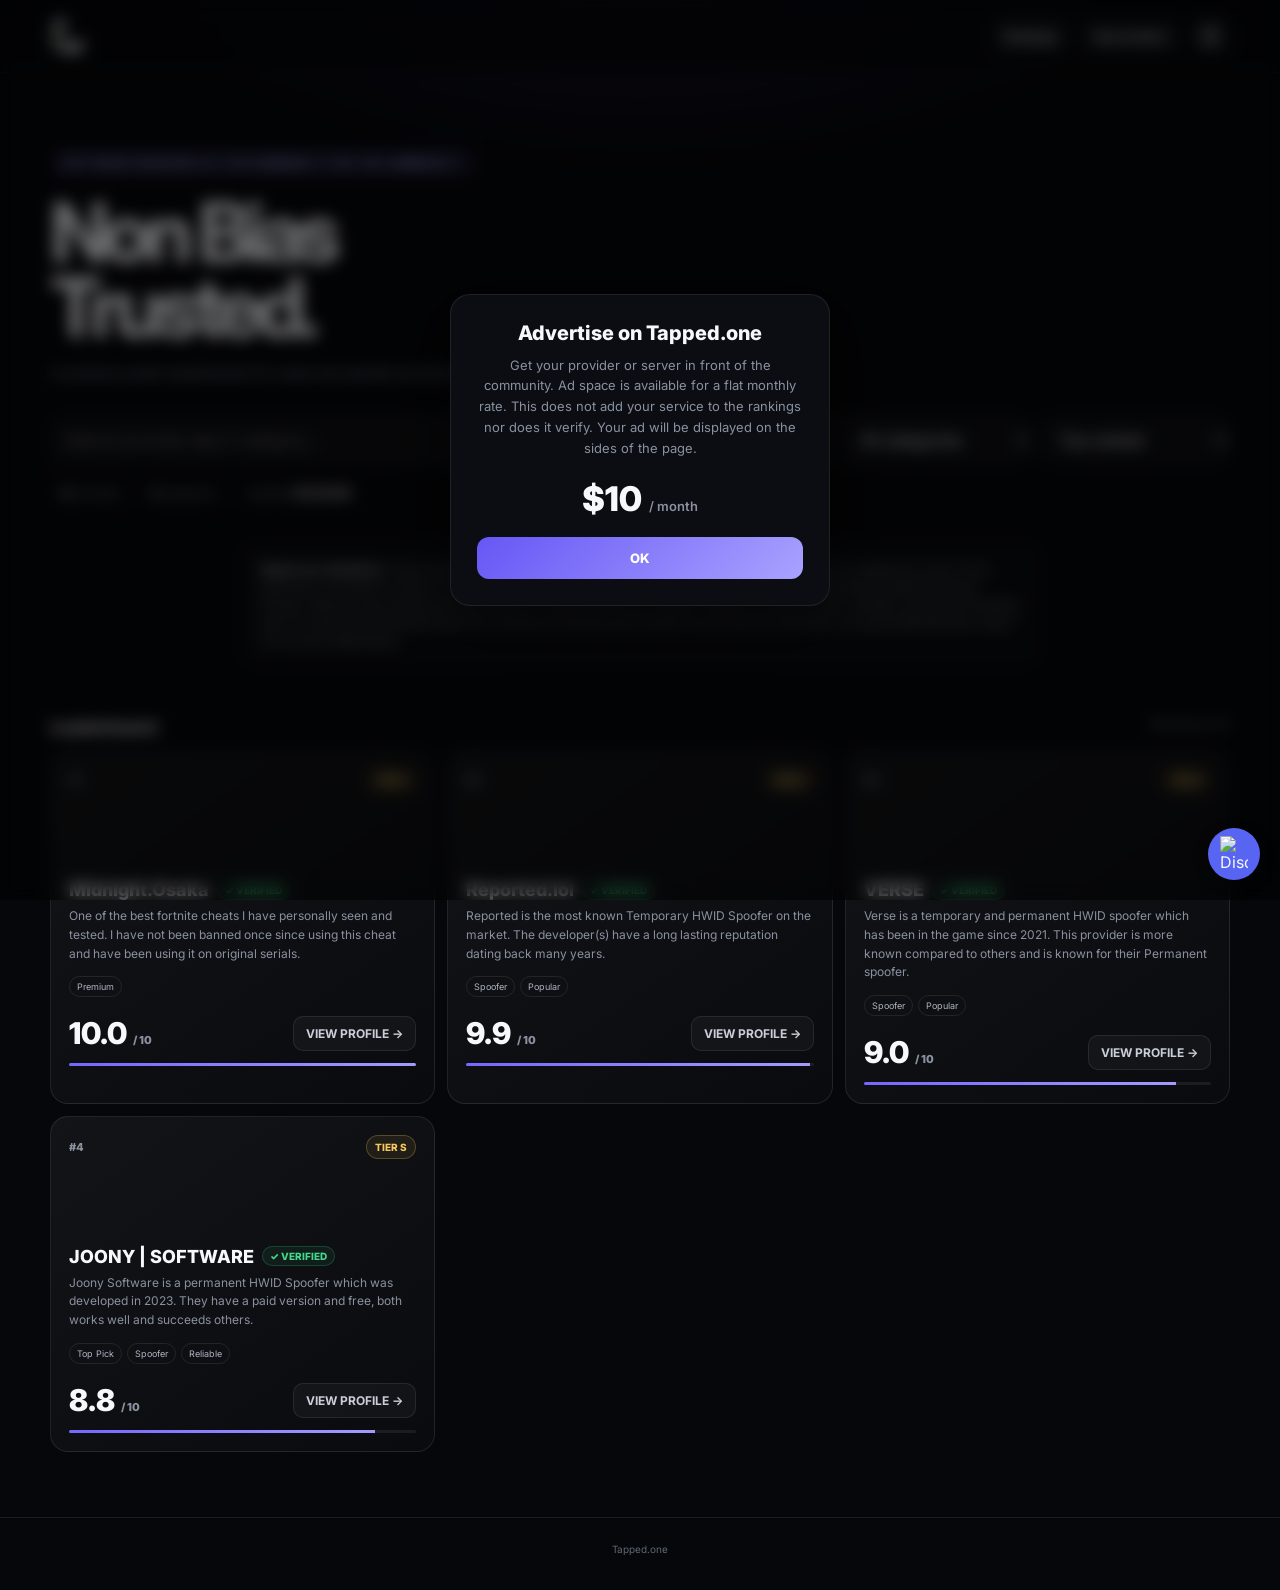
==== tapped.html @ 893d3bd9 "Add files via upload" ====
<!DOCTYPE html>
<html lang="en">
<head>
<meta charset="UTF-8"><meta name="viewport" content="width=device-width,initial-scale=1.0">
<title>Tapped.one — Provider Rankings</title>
<link rel="preconnect" href="https://fonts.googleapis.com"><link rel="preconnect" href="https://fonts.gstatic.com" crossorigin>
<link href="https://fonts.googleapis.com/css2?family=Inter:wght@400;500;600;700;800&display=swap" rel="stylesheet">
<style>
  .field option{background:#0b0d12;color:var(--text)}
select.field{color-scheme:dark}
:root{--bg:#06070a;--line:rgba(255,255,255,.085);--text:#f7f8fb;--muted:#8991a0;--purple:#7667ff;--purple2:#a39aff;--green:#43d88b;--gold:#f5c85b}
*{box-sizing:border-box}html{scroll-behavior:smooth}body{margin:0;background:radial-gradient(900px 450px at 50% -120px,rgba(118,103,255,.2),transparent 65%),var(--bg);color:var(--text);font-family:Inter,system-ui,sans-serif}button,input,select{font:inherit}button{cursor:pointer}a{text-decoration:none;color:inherit}.container{width:min(1180px,calc(100% - 32px));margin:auto}
header{position:sticky;top:0;z-index:30;background:rgba(6,7,10,.76);backdrop-filter:blur(20px);border-bottom:1px solid var(--line)}.nav{height:72px;display:flex;align-items:center;justify-content:space-between}.mark{height:38px;width:38px;border-radius:50%;display:block;flex-shrink:0}
.mark img{width:100%;height:100%;border-radius:50%;display:block}
.brand{display:flex;align-items:center;gap:10px;font-size:21px;font-weight:800;letter-spacing:-.02em}.nav-right{display:flex;gap:9px}.nav-btn,.view{background:rgba(255,255,255,.035);border:1px solid var(--line);color:#c9ced8;border-radius:10px;padding:9px 12px;font-size:12px;font-weight:700}.hero{padding:76px 0 34px}.eyebrow{display:inline-flex;border:1px solid rgba(118,103,255,.28);background:rgba(118,103,255,.08);color:#bdb7ff;border-radius:999px;padding:7px 11px;font-size:10px;font-weight:800;letter-spacing:.12em;text-transform:uppercase}h1{font-size:clamp(44px,7vw,82px);line-height:.92;letter-spacing:-.075em;margin:18px 0 15px}.hero p{max-width:650px;color:var(--muted);line-height:1.7;font-size:14px}.toolbar{display:grid;grid-template-columns:1fr 190px 190px;gap:9px;margin-top:30px}.field{width:100%;padding:13px 14px;border:1px solid var(--line);border-radius:12px;background:rgba(255,255,255,.035);color:var(--text);outline:none}.stats{display:flex;gap:8px;flex-wrap:wrap;margin-top:12px}.stat{font-size:11px;color:var(--muted);padding:8px 10px;border:1px solid var(--line);border-radius:9px}.stat strong{color:#fff}.section-title{display:flex;justify-content:space-between;margin:30px 0 12px}.section-title h2{font-size:17px;margin:0}.section-title span{font-size:11px;color:var(--muted)}.grid{display:grid;grid-template-columns:repeat(3,1fr);gap:12px;padding-bottom:65px}.card{border:1px solid var(--line);background:linear-gradient(145deg,rgba(255,255,255,.055),rgba(255,255,255,.018));border-radius:18px;padding:18px;transition:.18s}.card:hover{transform:translateY(-3px);border-color:rgba(118,103,255,.38)}.rankline,.score-row{display:flex;align-items:center;justify-content:space-between}.rank{font-size:11px;font-weight:800;color:var(--muted)}.tier{font-size:10px;font-weight:800;padding:5px 8px;border-radius:999px;border:1px solid}.tier-S{color:var(--gold);border-color:rgba(245,200,91,.25);background:rgba(245,200,91,.08)}.tier-A{color:#b9aaff;border-color:rgba(118,103,255,.3);background:rgba(118,103,255,.09)}.tier-B{color:#7fdba9;border-color:rgba(67,216,139,.25);background:rgba(67,216,139,.07)}.tier-C{color:#aeb6c5;border-color:var(--line)}.logo{width:54px;height:54px;border-radius:15px;object-fit:cover;border:1px solid var(--line);background:#171a22;margin-top:15px}.name-row{display:flex;gap:8px;align-items:center;flex-wrap:wrap;margin-top:13px}.name{font-size:18px;font-weight:800}.verified{font-size:10px;font-weight:800;color:var(--green);padding:3px 7px;border-radius:99px;background:rgba(67,216,139,.07);border:1px solid rgba(67,216,139,.2)}.desc{color:var(--muted);font-size:12px;line-height:1.55;min-height:38px;margin:7px 0 13px}.tags{display:flex;flex-wrap:wrap;gap:5px}.tag{font-size:9px;color:#adb5c3;padding:4px 7px;border:1px solid var(--line);border-radius:99px}.score-row{margin-top:18px;align-items:end}.score{font-size:30px;font-weight:850}.score small{font-size:11px;color:var(--muted)}.bar{height:3px;background:rgba(255,255,255,.07);border-radius:99px;margin-top:12px;overflow:hidden}.bar i{display:block;height:100%;background:linear-gradient(90deg,var(--purple),var(--purple2))}.empty{grid-column:1/-1;text-align:center;padding:60px;border:1px dashed var(--line);border-radius:18px;color:var(--muted)}
.overlay{position:fixed;inset:0;background:rgba(0,0,0,.7);backdrop-filter:blur(10px);z-index:50;display:none;padding:18px;overflow:auto}.overlay.open{display:block}.modal{width:min(720px,100%);margin:6vh auto;background:#0b0d12;border:1px solid var(--line);border-radius:22px;padding:24px}.close{float:right;border:1px solid var(--line);background:rgba(255,255,255,.04);color:#ddd;border-radius:9px;padding:7px 10px}.detail-head{display:flex;gap:16px;align-items:center;margin-bottom:20px}.detail-head .logo{width:72px;height:72px}.detail-name{font-size:29px;font-weight:850}.detail-score{font-size:46px;font-weight:900}.detail-grid{display:grid;grid-template-columns:1fr 1fr;gap:10px;margin-top:18px}.detail-box{padding:15px;border:1px solid var(--line);background:rgba(255,255,255,.025);border-radius:13px}.detail-box b{display:block;font-size:10px;text-transform:uppercase;color:var(--muted);margin-bottom:7px}.detail-box span{font-size:14px;font-weight:700}.detail-text{color:#aab1be;font-size:13px;line-height:1.7}footer{border-top:1px solid var(--line);padding:25px 0 35px;text-align:center;color:#5f6775;font-size:10px}
.menu-btn{width:40px;height:40px;border-radius:11px;border:1px solid var(--line);background:rgba(255,255,255,.035);display:flex;flex-direction:column;justify-content:center;align-items:center;gap:5px}.menu-btn span{width:17px;height:2px;background:#dce0e8}.side-menu{position:fixed;top:0;right:-360px;width:min(340px,90vw);height:100vh;background:rgba(9,11,16,.97);border-left:1px solid var(--line);backdrop-filter:blur(25px);z-index:1000;padding:24px;transition:right .25s ease}.side-menu.open{right:0}.menu-backdrop{position:fixed;inset:0;background:rgba(0,0,0,.55);z-index:999;opacity:0;pointer-events:none;transition:.25s}.menu-backdrop.open{opacity:1;pointer-events:auto}.menu-header{display:flex;align-items:center;justify-content:space-between;padding-bottom:22px;border-bottom:1px solid var(--line)}.menu-title{font-size:19px;font-weight:800}.menu-subtitle{margin-top:4px;font-size:10px;color:var(--muted);text-transform:uppercase}.menu-close{width:36px;height:36px;border-radius:10px;border:1px solid var(--line);background:rgba(255,255,255,.035);color:#dce0e8;font-size:22px}.menu-tabs{display:flex;flex-direction:column;gap:8px;margin-top:22px}.menu-tab{width:100%;padding:14px 15px;border-radius:12px;border:1px solid var(--line);background:rgba(255,255,255,.025);color:#c9ced8;text-align:left;font-size:12px;font-weight:750;display:flex;justify-content:space-between}.menu-tab:hover,.menu-tab.active{background:rgba(118,103,255,.1);border-color:rgba(118,103,255,.4);color:white}.menu-tab-count{color:var(--muted);font-size:10px}.discord-link{position:fixed;bottom:20px;right:20px;width:52px;height:52px;background:#5865F2;border-radius:50px;display:flex;align-items:center;justify-content:center;box-shadow:0 4px 15px rgba(0,0,0,.3);transition:.3s;overflow:hidden;z-index:9999}.discord-link img{width:28px}.discord-link span{color:white;font-family:Arial;font-size:13px;font-weight:600;white-space:nowrap;max-width:0;opacity:0;margin-left:0;transition:.3s}.discord-link:hover{width:390px;padding:0 18px;justify-content:flex-start}.discord-link:hover span{max-width:320px;opacity:1;margin-left:12px}
@media(max-width:900px){.grid{grid-template-columns:repeat(2,1fr)}}@media(max-width:650px){.toolbar{grid-template-columns:1fr}.grid{grid-template-columns:1fr}.hero{padding-top:52px}.detail-grid{grid-template-columns:1fr}.nav-btn{display:none}}
.promo-overlay{position:fixed;inset:0;background:rgba(0,0,0,.55);backdrop-filter:blur(8px);z-index:200;display:flex;align-items:center;justify-content:center;padding:18px}
.promo-modal{width:min(380px,100%);background:#0b0d12;border:1px solid var(--line);border-radius:20px;padding:26px;text-align:center;box-shadow:0 20px 60px rgba(0,0,0,.5)}
.promo-modal h3{margin:0 0 10px;font-size:20px;font-weight:800}
.promo-modal p{color:var(--muted);font-size:13px;line-height:1.6;margin:0 0 20px}
.promo-price{font-size:34px;font-weight:850;margin:6px 0 18px}
.promo-price small{font-size:13px;color:var(--muted);font-weight:600}
.promo-ok{width:100%;padding:13px;border-radius:12px;border:none;background:linear-gradient(135deg,#6657f5,#aaa2ff);color:#fff;font-weight:800;font-size:13px}
</style></head>
<body>
<header><div class="container nav"><a class="brand" href="#">
  <span class="mark"><img src="https://files.catbox.moe/iscj6c.png" alt="Tapped.one"></span>
</a>
</a><div class="nav-right"><button class="nav-btn" onclick="scrollToRankings()">Rankings</button><button class="nav-btn" onclick="showAll()">All providers</button><button class="menu-btn" onclick="toggleMenu()" aria-label="Open menu"><span></span><span></span><span></span></button></div></div></header>
<div id="sideMenu" class="side-menu"><div class="menu-header"><div><div class="menu-title">Tapped.one</div><div class="menu-subtitle">Browse rankings</div></div><button class="menu-close" onclick="toggleMenu()">×</button></div><div class="menu-tabs" id="menuTabs"></div></div><div id="menuBackdrop" class="menu-backdrop" onclick="toggleMenu()"></div>
<main class="container"><section class="hero"><span class="eyebrow">Software rankings by the community for the community.</span><h1>Non Bias<br>Trusted.</h1><p id="tabDescription">A premium public leaderboard for cheat and spoofer providers.</p><div class="toolbar"><input id="search" class="field" placeholder="Search provider, tag or category..." type="search"><select id="category" class="field"></select><select id="sort" class="field"><option value="rank">Top ranked</option><option value="score">Highest score</option><option value="name">A–Z</option></select></div><div class="stats"><div class="stat"><strong id="count">0</strong> providers</div><div class="stat"><strong id="cats">0</strong> categories</div><div class="stat">Updated <strong id="date">—</strong></div></div></section>
<div style="margin:0 auto 50px;max-width:800px;padding:16px 18px;border:1px solid rgba(255,255,255,.08);border-radius:14px;background:rgba(255,255,255,.025);color:#858d9b;font-size:11px;line-height:1.65"><strong style="color:#c7ccd5">Tapped.one disclaimer:</strong> These rankings represent the personal opinions, research and feedback collected by the Tapped.one owner. Some descriptions are based on reports from users and may not be independently verified. They should not be interpreted as definitive factual findings. Rankings may change when new evidence or feedback becomes available. Tapped.one does not sell or operate a spoofer and therefore does not receive direct financial benefit from ranking one spoofer above another. If you have any information on any provider feel free to report via my discord @lazylakes.</div>
<div id="rankingSection"><div class="section-title"><h2 id="leaderboardTitle">Leaderboard</h2><span id="resultText"></span></div><section id="grid" class="grid"></section></div></main>
<div id="overlay" class="overlay" onclick="closeIfBackdrop(event)"><div class="modal"><button class="close" onclick="closeModal()">Close</button><div id="detail"></div></div></div><footer>Tapped.one</footer>
<script>

  function slugify(str) {
  return String(str).toLowerCase().trim().replace(/[^a-z0-9]+/g, "-").replace(/(^-+|-+$)/g, "");
}

function closePromo() {
  document.getElementById("promoOverlay").style.display = "none";
  document.body.style.overflow = "";
}
document.body.style.overflow = "hidden";

const SITE_DATA = {
  lastUpdated: "8/22/2026",

  tabs: [
    {
      id: "main",
      name: "Main",
      description: "A premium public leaderboard for cheat and spoofer providers.",
      providers: [
        {
          name: "JOONY | SOFTWARE",
          logo: "https://files.catbox.moe/ax9e49.png",
          score: 8.8,
          verified: true,
          tier: "S",
          category: "Value",
          description: "Joony Software is a permanent HWID Spoofer which was developed in 2023. They have a paid version and free, both works well and succeeds others.",
          tags: ["Top Pick", "Spoofer", "Reliable"],
          website: "https://joonysoftware.xyz",
          pros: ["Excellent overall service", "Cheap and reliable", "Good support", "High vouches and good reputation."],
          cons: ["Support can be slow."]
        },

        {
          name: "VERSE",
          logo: "https://verse-solutions.com/img/Verselogo-thumb.png",
          score: 9,
          verified: true,
          tier: "S",
          category: "Premium",
          description: "Verse is a temporary and permanent HWID spoofer which has been in the game since 2021. This provider is more known compared to others and is known for their Permanent spoofer.",
          tags: ["Spoofer", "Popular"],
          website: "https://join.verse-solutions.com/",
          pros: ["Multiple products compared to others", "Easy to use", "High vouches and good reputation."],
          cons: ["High pricing"]
        },

        {
          name: "Reported.lol",
          logo: "https://files.catbox.moe/cf381y.png",
          score: 9.9,
          verified: true,
          tier: "S",
          category: "Premium",
          description: "Reported is the most known Temporary HWID Spoofer on the market. The developer(s) have a long lasting reputation dating back many years.",
          tags: ["Spoofer", "Popular"],
          website: "https://reported.lol/",
          pros: ["Temporary Spoofer", "One-Click", "High vouches and good reputation."],
          cons: ["High pricing"]
        },

        {
          name: "Midnight.Osaka",
          logo: "",
          score: 10,
          verified: true,
          tier: "S",
          category: "Premium",
          description: "One of the best fortnite cheats I have personally seen and tested. I have not been banned once since using this cheat and have been using it on original serials.",
          tags: ["Premium"],
          website: "https://midnight.osaka/",
          pros: [],
          cons: []
        }
      ]
    },
    {
      id: "fortnite",
      name: "Fortnite",
      description: "Fortnite provider rankings.",
      providers: [
        {
          name: "Midnight.Osaka",
          logo: "",
          score: 10,
          verified: true,
          tier: "S",
          category: "Premium",
          description: "One of the best fortnite cheats I have personally seen and tested. I have not been banned once since using this cheat and have been using it on original serials.",
          tags: ["Premium"],
          website: "https://midnight.osaka/",
          pros: [],
          cons: []
        },

        {
          name: "ASX Software",
          logo: "https://i.ibb.co/sdFJwjH9/image.png",
          score: 7.5,
          verified: true,
          tier: "A",
          category: "Premium",
          description: "ASX Software provides multiple softwares for the following titles: Fortnite, COD, Arc Raiders, Apex + many more. They have one of the most known fortnite externals and have many more such as spoofers and accounts.",
          tags: ["Spoofer", "Cheats", "DMA", "Fortnite"],
          website: "https://asxsoftware.com",
          pros: [" Instant delivery, cheap prices for the quality you get, buyer protection on site, doesnt work = refund"],
          cons: ["Support may be slow at times. "]
        },

        {
          name: "Cookie Bunker",
          logo: "https://placehold.co/160x160/171a22/ffffff?text=CB",
          score: 7.8,
          verified: true,
          tier: "A",
          category: "Premium",
          description: "CookieBunker provides top-tier modifications for AAA titles, with over 75,000 successful orders. Backed by 24/7 support and instant delivery. As a leading DMA hardware supplier they provide cutting-edge solutions to take your gaming experience to the next level.",
          tags: ["Spoofer", "Cheats", "DMA"],
          website: "https://www.cookiebunker.com/",
          pros: ["Multiple products compared to others", "Easy to use"],
          cons: ["Reselling", "Accounts get pulled back fast"]
        },

        {
          name: "Vixen",
          logo: "https://placehold.co/160x160/171a22/ffffff?text=V",
          score: 8.5,
          verified: true,
          tier: "S",
          category: "Premium",
          description: "Vixen is an internal cheat packed with many features such as silent aim. Their cheat effortlessly bypasses EAC & UAC. They also have low prices and many free cheats.",
          tags: ["Spoofer", "Cheats", "DMA", "Fortnite"],
          website: "https://discord.gg/vixencommunity",
          pros: ["Multiple products compared to others", "Easy to use", "Public", "Cheap"],
          cons: ["No current stable build", "Updates can take time."]
        }
      ]
    },
    {
      id: "val",
      name: "Valorant",
      description: "Valorant provider rankings.",
      providers: [
        {
  name: "Sys-Info",
  logo: "https://files.catbox.moe/hdm3du.png",
  score: 4.0,
  verified: true,
  tier: "C",
  category: "Valorant",
  description: "Mixed ranking based on reports of fake status updates and slow support for some products their Pulse emu has reportedly been down for around 2 months. Their Private Tracex emu is also reported to cause frequent bans despite its high price point ($75 for 3-day, $550 lifetime).",
  tags: ["Fake Status", "Slow Updates", "Ban Reports", "Overpriced"],
  website: "",
  pros: [],
  cons: ["Fake status updates", "Slow product updates", "Frequent ban reports on Private Tracex emu", "High pricing relative to reliability"]
}
      ]
    },
    {
      id: "spoofers",
      name: "Spoofers",
      description: "HWID spoofer rankings.",
      providers: [
        {
          name: "Firecheats",
          logo: "https://placehold.co/160x160/171a22/ffffff?text=FI",
          score: 3,
          verified: false,
          tier: "C",
          category: "Spoofers",
          description: "I would not recommend this spoofer based on the feedback and issues I have seen. Reported concerns include VPN kicks, delays and a lack of sufficient handling. I also consider the product outdated compared with better alternatives.",
          tags: ["Outdated", "VPN Kicks", "Delayed", "Avoid"],
          website: "",
          pros: [],
          cons: ["VPN kick issues", "Delays", "Limited handling", "Outdated"]
        },

        {
          name: "Redware",
          logo: "https://placehold.co/160x160/171a22/ffffff?text=RE",
          score: 1.5,
          verified: false,
          tier: "C",
          category: "Spoofers",
          description: "Very poor reputation based on the feedback I have encountered. Throughout its existence, I have not personally come across positive feedback that would make me comfortable recommending it.",
          tags: ["Poor Feedback", "Avoid", "Low Rated"],
          website: "",
          pros: [],
          cons: ["Very poor feedback", "Low confidence", "Not recommended"]
        },

        {
          name: "Primary",
          logo: "https://placehold.co/160x160/171a22/ffffff?text=PR",
          score: 1,
          verified: false,
          tier: "C",
          category: "Spoofers",
          description: "I strongly recommend avoiding this provider based on the reports and evidence I have received. My notes include reports of immediate VPN kicks and serious allegations involving scamming, ratting, blame and malicious behaviour. These claims should be considered reported allegations unless independently verified.",
          tags: ["Avoid", "VPN Kick", "Reported Issues", "High Risk"],
          website: "",
          pros: [],
          cons: ["Immediate VPN kick reports", "Serious user reports", "High-risk reputation"]
        },

        {
          name: "Trumpware",
          logo: "https://placehold.co/160x160/171a22/ffffff?text=TR",
          score: 1.5,
          verified: false,
          tier: "C",
          category: "Spoofers",
          description: "I do not recommend this provider based on reports I have received. My feedback includes allegations of scams and repeated reports that the spoofer can be VPN kicked. These are reports I have received rather than independently verified findings.",
          tags: ["Avoid", "VPN Kick Reports", "Scam Reports", "High Risk"],
          website: "",
          pros: [],
          cons: ["Scam reports", "VPN kick reports", "Low confidence"]
        },

        {
          name: "Echo / Focus",
          logo: "https://placehold.co/160x160/171a22/ffffff?text=EC",
          score: 2.9,
          verified: true,
          tier: "C",
          category: "Premium",
          description: "Owner exit scams and blatantly scams. Does not deliver accounts / product if the user spam @ them and bans them from their server. He also buys members.",
          tags: ["Avoid", "Scam Reports", "High Risk"],
          website: "",
          pros: [],
          cons: ["Scam reports", "Low confidence"]
        },

        {
          name: "Saturn",
          logo: "https://placehold.co/160x160/171a22/ffffff?text=SA",
          score: 3.5,
          verified: false,
          tier: "C",
          category: "Spoofers",
          description: "I have received VPN-kick reports from three separate people. I have not investigated the issue deeply enough to make a definitive claim, but based on the feedback currently available to me, I would not rank Saturn highly.",
          tags: ["VPN Kick Reports", "3 Reports", "Caution"],
          website: "",
          pros: [],
          cons: ["VPN kick reports", "Limited investigation"]
        },

        {
          name: "Aqua",
          logo: "https://placehold.co/160x160/171a22/ffffff?text=AQ",
          score: 1,
          verified: true,
          tier: "C",
          category: "Spoofers",
          description: "I would avoid this provider based on reports of a leaked driver, detection and honeypot concerns. Reported outcomes include VPN kicks and long-duration bans.",
          tags: ["Detected Reports", "VPN Kick", "Ban Reports", "Avoid"],
          website: "",
          pros: [],
          cons: ["Detection reports", "VPN kick reports", "Long-duration ban reports"]
        },

        {
          name: "UB.GG",
          logo: "https://placehold.co/160x160/171a22/ffffff?text=UB",
          score: 1,
          verified: false,
          tier: "C",
          category: "Spoofers",
          description: "Very poor ranking based on reports and feedback I have received. Concerns include detection, poor spoofing quality and serious allegations involving member treatment and scams. See available evidence before making your own decision.",
          tags: ["Detected Reports", "Scam Reports", "Ratting Reports", "Avoid"],
          website: "",
          pros: [],
          cons: ["Detection reports", "Serious user allegations", "Poor reputation"]
        },

        {
          name: "HWIDSpoofer.com",
          logo: "https://placehold.co/160x160/171a22/ffffff?text=HW",
          score: 2.5,
          verified: false,
          tier: "C",
          category: "Spoofers",
          description: "I would not recommend this provider based on reports of VPN kicks and recurring driver dumping concerns.",
          tags: ["VPN Kick", "Driver Dump Reports", "Caution"],
          website: "",
          pros: [],
          cons: ["VPN kick reports", "Driver dump reports"]
        },

        {
          name: "Exodus",
          logo: "https://placehold.co/160x160/171a22/ffffff?text=EX",
          score: 2,
          verified: false,
          tier: "C",
          category: "Spoofers",
          description: "Poor ranking based on reported VPN kicks, weak user support and additional concerns raised by users about the provider and ownership.",
          tags: ["VPN Kick", "Poor Support", "User Reports", "Avoid"],
          website: "",
          pros: [],
          cons: ["VPN kick reports", "Poor support", "Multiple user concerns"]
        },

        {
          name: "AVM",
          logo: "https://placehold.co/160x160/171a22/ffffff?text=AV",
          score: 1,
          verified: false,
          tier: "C",
          category: "Spoofers",
          description: "Extremely low ranking based on VPN-kick reports and serious user allegations, including claims of ratting and bootkit behaviour. These claims should be independently verified before being treated as fact.",
          tags: ["VPN Kick", "Ratting Reports", "Bootkit Reports", "High Risk"],
          website: "",
          pros: [],
          cons: ["VPN kick reports", "Serious security allegations", "High risk"]
        },

        {
          name: "Fatal",
          logo: "https://placehold.co/160x160/171a22/ffffff?text=FA",
          score: 1.5,
          verified: false,
          tier: "C",
          category: "Spoofers",
          description: "Very poor ranking based on reports of repeated updates containing copied components and concerns surrounding the service and its infrastructure.",
          tags: ["Pasting Reports", "Poor Reputation", "Avoid"],
          website: "",
          pros: [],
          cons: ["Pasting reports", "Poor reputation", "Infrastructure concerns"]
        },

        {
          name: "JOONY | SOFTWARE",
          logo: "https://files.catbox.moe/ax9e49.png",
          score: 8.8,
          verified: true,
          tier: "S",
          category: "Value",
          description: "Joony Software is a permanent HWID Spoofer which was developed in 2023. They have a paid version and free, both works well and succeeds others.",
          tags: ["Top Pick", "Spoofer", "Reliable"],
          website: "https://joonysoftware.xyz",
          pros: ["Excellent overall service", "Cheap and reliable", "Good support", "High vouches and good reputation."],
          cons: ["Support can be slow."]
        },

        {
          name: "VERSE",
          logo: "https://verse-solutions.com/img/Verselogo-thumb.png",
          score: 9,
          verified: true,
          tier: "S",
          category: "Premium",
          description: "Verse is a temporary and permanent HWID spoofer which has been in the game since 2021. This provider is more known compared to others and is known for their Permanent spoofer.",
          tags: ["Spoofer", "Popular"],
          website: "https://join.verse-solutions.com/",
          pros: ["Multiple products compared to others", "Easy to use", "High vouches and good reputation."],
          cons: ["High pricing"]
        },

        {
          name: "Reported.lol",
          logo: "https://files.catbox.moe/cf381y.png",
          score: 9.9,
          verified: true,
          tier: "S",
          category: "Premium",
          description: "Reported is the most known Temporary HWID Spoofer on the market. The developer(s) have a long lasting reputation dating back many years.",
          tags: ["Spoofer", "Popular"],
          website: "https://reported.lol/",
          pros: ["Temporary Spoofer", "One-Click", "High vouches and good reputation."],
          cons: ["High pricing"]
        },

        {
          name: "Impact",
          logo: "https://placehold.co/160x160/171a22/ffffff?text=IM",
          score: 2,
          verified: false,
          tier: "C",
          category: "Spoofers",
          description: "I would avoid this provider based on reports of detection, VPN kicks and inconsistent unban results. I have also received reports concerning key sharing.",
          tags: ["Detected Reports", "VPN Kick", "Key Sharing", "Avoid"],
          website: "",
          pros: [],
          cons: ["Detection reports", "VPN kick reports", "Unban concerns", "Key sharing reports"]
        },

        {
          name: "Venom Cheats",
          logo: "https://placehold.co/160x160/171a22/ffffff?text=VE",
          score: 2,
          verified: false,
          tier: "C",
          category: "Spoofers",
          description: "Poor ranking based on reports of detection and VPN kicks.",
          tags: ["Detected Reports", "VPN Kick", "Avoid"],
          website: "",
          pros: [],
          cons: ["Detection reports", "VPN kick reports"]
        },

        {
          name: "Rebooted",
          logo: "https://placehold.co/160x160/171a22/ffffff?text=RE",
          score: 2.5,
          verified: false,
          tier: "C",
          category: "Spoofers",
          description: "Low ranking based on reports of VPN kicks.",
          tags: ["VPN Kick", "Caution"],
          website: "",
          pros: [],
          cons: ["VPN kick reports"]
        },

        {
          name: "Cheatloverz / Applecheats",
          logo: "https://placehold.co/160x160/171a22/ffffff?text=CH",
          score: 2,
          verified: false,
          tier: "C",
          category: "Spoofers",
          description: "Low ranking based on reports that the spoofers are detected.",
          tags: ["Detected Reports", "Avoid"],
          website: "",
          pros: [],
          cons: ["Detection reports"]
        },

        {
          name: "Layre",
          logo: "https://placehold.co/160x160/171a22/ffffff?text=LA",
          score: 1.5,
          verified: false,
          tier: "C",
          category: "Spoofers",
          description: "I would avoid this provider based on reports involving scams, detection and VPN kicks.",
          tags: ["Scam Reports", "Detected Reports", "VPN Kick", "Avoid"],
          website: "",
          pros: [],
          cons: ["Scam reports", "Detection reports", "VPN kick reports"]
        },

        {
          name: "Bitchair / Bitcheats",
          logo: "https://placehold.co/160x160/171a22/ffffff?text=BI",
          score: 2,
          verified: false,
          tier: "C",
          category: "Spoofers",
          description: "Low ranking based on reports of detection and VPN kicks.",
          tags: ["Detected Reports", "VPN Kick", "Avoid"],
          website: "",
          pros: [],
          cons: ["Detection reports", "VPN kick reports"]
        },

        {
          name: "Klar.gg",
          logo: "https://placehold.co/160x160/171a22/ffffff?text=KL",
          score: 1.5,
          verified: false,
          tier: "C",
          category: "Spoofers",
          description: "Poor ranking based on reports of detection, VPN kicks and concerns about how hardware serial information is handled. I have also seen token-logging allegations, which should be independently verified before being treated as fact.",
          tags: ["Detected Reports", "VPN Kick", "Serial Concerns", "Token Logging Allegation"],
          website: "",
          pros: [],
          cons: ["Detection reports", "VPN kick reports", "Serial handling concerns", "Security allegations"]
        },

        {
          name: "Zombie Cheats",
          logo: "https://placehold.co/160x160/171a22/ffffff?text=ZO",
          score: 2,
          verified: false,
          tier: "C",
          category: "Spoofers",
          description: "Low ranking based on reports of detection and VPN kicks.",
          tags: ["Detected Reports", "VPN Kick", "Avoid"],
          website: "",
          pros: [],
          cons: ["Detection reports", "VPN kick reports"]
        },

        {
          name: "VMax",
          logo: "https://placehold.co/160x160/171a22/ffffff?text=VM",
          score: 2,
          verified: false,
          tier: "C",
          category: "Spoofers",
          description: "Low ranking based on reports of detection and VPN kicks.",
          tags: ["Detected Reports", "VPN Kick", "Avoid"],
          website: "",
          pros: [],
          cons: ["Detection reports", "VPN kick reports"]
        },

        {
          name: "Temp X",
          logo: "https://placehold.co/160x160/171a22/ffffff?text=TE",
          score: 2.5,
          verified: false,
          tier: "C",
          category: "Spoofers",
          description: "Poor ranking based on reports of VPN kicks and unreliable performance.",
          tags: ["VPN Kick", "Poor Performance", "Caution"],
          website: "",
          pros: [],
          cons: ["VPN kick reports", "Reliability concerns"]
        },

        {
          name: "Carbon Perm",
          logo: "https://placehold.co/160x160/171a22/ffffff?text=CA",
          score: 1.5,
          verified: false,
          tier: "C",
          category: "Spoofers",
          description: "Poor ranking based on reports that its driver certificates can trigger detection. There are also reports that the product is temporary rather than genuinely permanent, alongside reports of ban waves.",
          tags: ["Detected Reports", "Ban Wave Reports", "Not Permanent", "Avoid"],
          website: "",
          pros: [],
          cons: ["Detection reports", "Ban wave reports", "Permanent claim concerns"]
        },

        {
          name: "Void Temp / Perm",
          logo: "https://placehold.co/160x160/171a22/ffffff?text=VO",
          score: 1,
          verified: false,
          tier: "C",
          category: "Spoofers",
          description: "Extremely low ranking based on reports of poor performance, VPN kicks and serious scam concerns.",
          tags: ["Scam Reports", "VPN Kick", "Avoid", "High Risk"],
          website: "",
          pros: [],
          cons: ["Scam reports", "VPN kick reports", "Poor reliability"]
        },

        {
          name: "Void V2 Spoofer",
          logo: "https://placehold.co/160x160/171a22/ffffff?text=VO",
          score: 1.5,
          verified: false,
          tier: "C",
          category: "Spoofers",
          description: "I would avoid this version based on reports of detection and delayed VPN kicks.",
          tags: ["Detected Reports", "Delayed VPN Kick", "Avoid"],
          website: "",
          pros: [],
          cons: ["Detection reports", "Delayed VPN kick reports"]
        },

        {
          name: "Divine",
          logo: "https://placehold.co/160x160/171a22/ffffff?text=DI",
          score: 3,
          verified: false,
          tier: "C",
          category: "Spoofers",
          description: "Low ranking based on reports of VPN-kick issues.",
          tags: ["VPN Kick", "Caution"],
          website: "",
          pros: [],
          cons: ["VPN kick reports"]
        },

        {
          name: "Sync.top V2",
          logo: "https://placehold.co/160x160/171a22/ffffff?text=SY",
          score: 2.5,
          verified: false,
          tier: "C",
          category: "Spoofers",
          description: "Poor ranking based on reports of unreliable performance and VPN kicks.",
          tags: ["VPN Kick", "Poor Performance", "Caution"],
          website: "",
          pros: [],
          cons: ["VPN kick reports", "Reliability concerns"]
        },

        {
          name: "Eservice Spoofer",
          logo: "https://placehold.co/160x160/171a22/ffffff?text=ES",
          score: 2,
          verified: false,
          tier: "C",
          category: "Spoofers",
          description: "Poor ranking based on reports of immediate VPN kicks rather than delayed kicks.",
          tags: ["VPN Kick", "Immediate Kick", "Avoid"],
          website: "",
          pros: [],
          cons: ["Immediate VPN kick reports"]
        },

        {
          name: "Clarity",
          logo: "https://placehold.co/160x160/171a22/ffffff?text=CL",
          score: 1.5,
          verified: false,
          tier: "C",
          category: "Spoofers",
          description: "Very poor ranking based on reports that the spoofer is detected.",
          tags: ["Detected Reports", "Avoid"],
          website: "",
          pros: [],
          cons: ["Detection reports"]
        },

        {
          name: "StealthVM",
          logo: "https://placehold.co/160x160/171a22/ffffff?text=ST",
          score: 1.5,
          verified: false,
          tier: "C",
          category: "Spoofers",
          description: "Very poor ranking based on reports that the spoofer is detected.",
          tags: ["Detected Reports", "Avoid"],
          website: "",
          pros: [],
          cons: ["Detection reports"]
        },

        {
          name: "SpoofHwid / Tateware",
          logo: "https://placehold.co/160x160/171a22/ffffff?text=SP",
          score: 3,
          verified: false,
          tier: "C",
          category: "Spoofers",
          description: "Limited feedback is available. Users have reported delayed VPN kicks, so I would approach this provider with caution.",
          tags: ["Low Reports", "Delayed VPN Kick", "Caution"],
          website: "",
          pros: [],
          cons: ["Limited feedback", "Delayed VPN kick reports"]
        },

        {
          name: "Emulated.wtf / VIP",
          logo: "https://placehold.co/160x160/171a22/ffffff?text=EM",
          score: 1.5,
          verified: false,
          tier: "C",
          category: "Spoofers",
          description: "Poor ranking based on reports of VPN kicks, DTC handling failures on some motherboards and delayed kicks. There are also reports claiming the service may have exited the market; this has not been independently verified.",
          tags: ["VPN Kick", "DTC Issues", "Delayed Kick", "Exit Scam Report"],
          website: "",
          pros: [],
          cons: ["VPN kick reports", "DTC handling reports", "Delayed kick reports", "Exit scam allegation"]
        },

        {
          name: "Badware",
          logo: "https://placehold.co/160x160/171a22/ffffff?text=BA",
          score: 3,
          verified: false,
          tier: "C",
          category: "Spoofers",
          description: "A hookless spoofer with reported compatibility limitations. Based on my testing/feedback, it may not work correctly with Fortnite EAC unless specific NVMe conditions are met, and delayed kicks remain a concern.",
          tags: ["Hookless", "Fortnite EAC", "NVMe Required", "Delayed Kick"],
          website: "",
          pros: [],
          cons: ["Compatibility limitations", "Fortnite EAC limitations", "Delayed kick concerns"]
        }
      ]
    },
    {
      id: "other",
      name: "Other",
      description: "Other provider rankings.",
      providers: [
        {
          name: "Common's VBX",
          logo: "https://files.catbox.moe/el2sqc.png",
          score: 10,
          verified: true,
          tier: "S",
          category: "Other",
          description: "The best shop to get Vbucks for cheap. They have many methods and can gift anything with 0.0 Risk.",
          tags: ["vbucks"],
          website: "https://discord.gg/2gm9Cxzu9a",
          pros: ["Instant Delivery", "cheap", "simple"],
          cons: []
        }
      ]
    }
  ]
};


const $ = id => document.getElementById(id);
let currentTab = "main";

function getTab() {
  return SITE_DATA.tabs.find(t => t.id === currentTab) || SITE_DATA.tabs[0];
}

function getProviders() {
  return getTab().providers || [];
}

function esc(v) {
  return String(v ?? "")
    .replaceAll("&", "&amp;")
    .replaceAll("<", "&lt;")
    .replaceAll(">", "&gt;")
    .replaceAll('"', "&quot;")
    .replaceAll("'", "&#039;");
}

function tierFor(p) {
  return p.tier || (p.score >= 9.5 ? "S" : p.score >= 9 ? "A" : p.score >= 8 ? "B" : "C");
}

function rankingData() {
  return getProviders()
    .map((p, i) => ({ ...p, _i: i }))
    .sort((a, b) => b.score - a.score);
}

function categories() {
  return [...new Set(getProviders().map(p => p.category).filter(Boolean))].sort();
}

function renderTabs() {
  $("menuTabs").innerHTML = SITE_DATA.tabs.map(t => `
    <button class="menu-tab ${t.id === currentTab ? "active" : ""}" onclick="switchTab('${t.id}')">
      <span>${esc(t.name)}</span>
      <span class="menu-tab-count">${t.providers.length}</span>
    </button>
  `).join("");
}

function renderCategories() {
  $("category").innerHTML = '<option value="">All categories</option>' +
    categories().map(c => `<option>${esc(c)}</option>`).join("");
  $("count").textContent = getProviders().length;
  $("cats").textContent = categories().length;
  $("date").textContent = SITE_DATA.lastUpdated;
}

function render() {
  let q = $("search").value.toLowerCase().trim();
  let cat = $("category").value;
  let sort = $("sort").value;

  let arr = rankingData().filter(p => {
    let text = [p.name, p.category, p.description, ...(p.tags || [])].join(" ").toLowerCase();
    return (!q || text.includes(q)) && (!cat || p.category === cat);
  });

  if (sort === "score") arr.sort((a, b) => b.score - a.score);
  if (sort === "name") arr.sort((a, b) => a.name.localeCompare(b.name));

  $("resultText").textContent = `Showing ${arr.length} of ${getProviders().length}`;

  if (!arr.length) {
    $("grid").innerHTML = '<div class="empty">No providers have been added to this tab yet.</div>';
    return;
  }

  $("grid").innerHTML = arr.map(p => {
    let rank = rankingData().findIndex(x => x._i === p._i) + 1;
    let t = tierFor(p);
    return `
      <article class="card">
        <div class="rankline">
          <span class="rank">#${rank}</span>
          <span class="tier tier-${t}">TIER ${t}</span>
        </div>
        <img class="logo" src="${esc(p.logo)}" alt="" onerror="this.style.visibility='hidden'">
        <div class="name-row">
          <span class="name">${esc(p.name)}</span>
          ${p.verified ? '<span class="verified">✓ VERIFIED</span>' : ""}
        </div>
        <div class="desc">${esc(p.description)}</div>
        <div class="tags">${(p.tags || []).map(x => `<span class="tag">${esc(x)}</span>`).join("")}</div>
        <div class="score-row">
          <div class="score">${Number(p.score).toFixed(1)} <small>/ 10</small></div>
          <button class="view" onclick="openProvider(${p._i})">VIEW PROFILE →</button>
        </div>
        <div class="bar"><i style="width:${Math.min(100, Math.max(0, p.score * 10))}%"></i></div>
      </article>
    `;
  }).join("");
}

function openProvider(i, updateHash = true) {
  let p = getProviders()[i];
  if (!p) return;
  let t = tierFor(p);

  if (updateHash) {
    history.pushState(null, "", "#" + currentTab + "/" + slugify(p.name));
  }

  $("detail").innerHTML = `

    <div class="detail-head">
      <img class="logo" src="${esc(p.logo)}" alt="" onerror="this.style.visibility='hidden'">
      <div>
        <div class="detail-name">${esc(p.name)}</div>
        <div class="tier tier-${t}" style="display:inline-block;margin-top:8px">TIER ${t}</div>
      </div>
    </div>
    <div class="detail-score">${Number(p.score).toFixed(1)} <small style="font-size:13px;color:#8991a0">/ 10</small></div>
    <p class="detail-text">${esc(p.description)}</p>
    <div class="tags">${(p.tags || []).map(x => `<span class="tag">${esc(x)}</span>`).join("")}</div>
    <div class="detail-grid">
      <div class="detail-box"><b>Category</b><span>${esc(p.category || "Uncategorised")}</span></div>
      <div class="detail-box"><b>Status</b><span>${p.verified ? "Verified" : "Unverified"}</span></div>
      <div class="detail-box"><b>Pros</b><span>${(p.pros || []).map(esc).join(" · ") || "—"}</span></div>
      <div class="detail-box"><b>Cons</b><span>${(p.cons || []).map(esc).join(" · ") || "—"}</span></div>
    </div>
    ${p.website ? `<p style="margin-top:18px"><a class="nav-btn" href="${esc(p.website)}" target="_blank" rel="noopener">Visit provider ↗</a></p>` : ""}
  `;

  $("overlay").classList.add("open");
  document.body.style.overflow = "hidden";
}

function closeModal() {
  $("overlay").classList.remove("open");
  document.body.style.overflow = "";
  history.pushState(null, "", location.pathname + location.search);
}

function closeIfBackdrop(e) {
  if (e.target.id === "overlay") closeModal();
}

function scrollToRankings() {
  $("rankingSection").scrollIntoView({ behavior: "smooth" });
}

function showAll() {
  $("search").value = "";
  $("category").value = "";
  $("sort").value = "rank";
  render();
  scrollToRankings();
}

function toggleMenu() {
  $("sideMenu").classList.toggle("open");
  $("menuBackdrop").classList.toggle("open");
}

function switchTab(id) {
  let t = SITE_DATA.tabs.find(x => x.id === id);
  if (!t) return;

  currentTab = id;
  $("search").value = "";
  $("category").value = "";
  $("sort").value = "rank";
  $("tabDescription").textContent = t.description;
  $("leaderboardTitle").textContent = t.name + " Leaderboard";

  renderTabs();
  renderCategories();
  render();
  toggleMenu();
  window.scrollTo({ top: 0, behavior: "smooth" });
}

function openFromHash() {
  let hash = location.hash.replace(/^#/, "");
  if (!hash) return;
  let [tabId, slug] = hash.split("/");
  let tab = SITE_DATA.tabs.find(t => t.id === tabId);
  if (!tab) return;
  currentTab = tabId;
  $("tabDescription").textContent = tab.description;
  $("leaderboardTitle").textContent = tab.name + " Leaderboard";
  renderTabs();
  renderCategories();
  render();
  let idx = tab.providers.findIndex(p => slugify(p.name) === slug);
  if (idx > -1) openProvider(idx, false);
}
window.addEventListener("hashchange", openFromHash);

$("search").addEventListener("input", render);
$("category").addEventListener("change", render);
$("sort").addEventListener("change", render);

renderTabs();
renderCategories();
render();
openFromHash();

</script>
<a href="https://discord.gg/nMAyJpvUFu" target="_blank" class="discord-link"><img src="https://cdn.simpleicons.org/discord/ffffff" alt="Discord"><span>Join here to provide facts or apply to have your server listed!</span></a>
<div id="promoOverlay" class="promo-overlay">
  <div class="promo-modal">
    <h3>Advertise on Tapped.one</h3>
    <p>Get your provider or server in front of the community. Ad space is available for a flat monthly rate.
      This does not add your service to the rankings nor does it verify. Your ad will be displayed on the sides of the page.
    </p>
    <div class="promo-price">$10 <small>/ month</small></div>
    <button class="promo-ok" onclick="closePromo()">OK</button>
  </div>
</div>
<script type="module" src="https://static.cloudflareinsights.com/beacon.min.js/v31edd6df95cf4e85bb4c19e7a9bdbcba1788362987495" integrity="sha512-iIg7k2xntmwu6/uSb5tpc/hySgZc4eoL31yB29W6tJFo2akwjPWcEqnCEdJvGexCL0KEQwVYv5BlowfhVz26hg==" data-cf-beacon='{"version":"2024.11.0","token":"6687c10d0ea14f6c9a34b7bfe334e92a","r":1,"spa":2}' crossorigin="anonymous"></script>
</body></html>
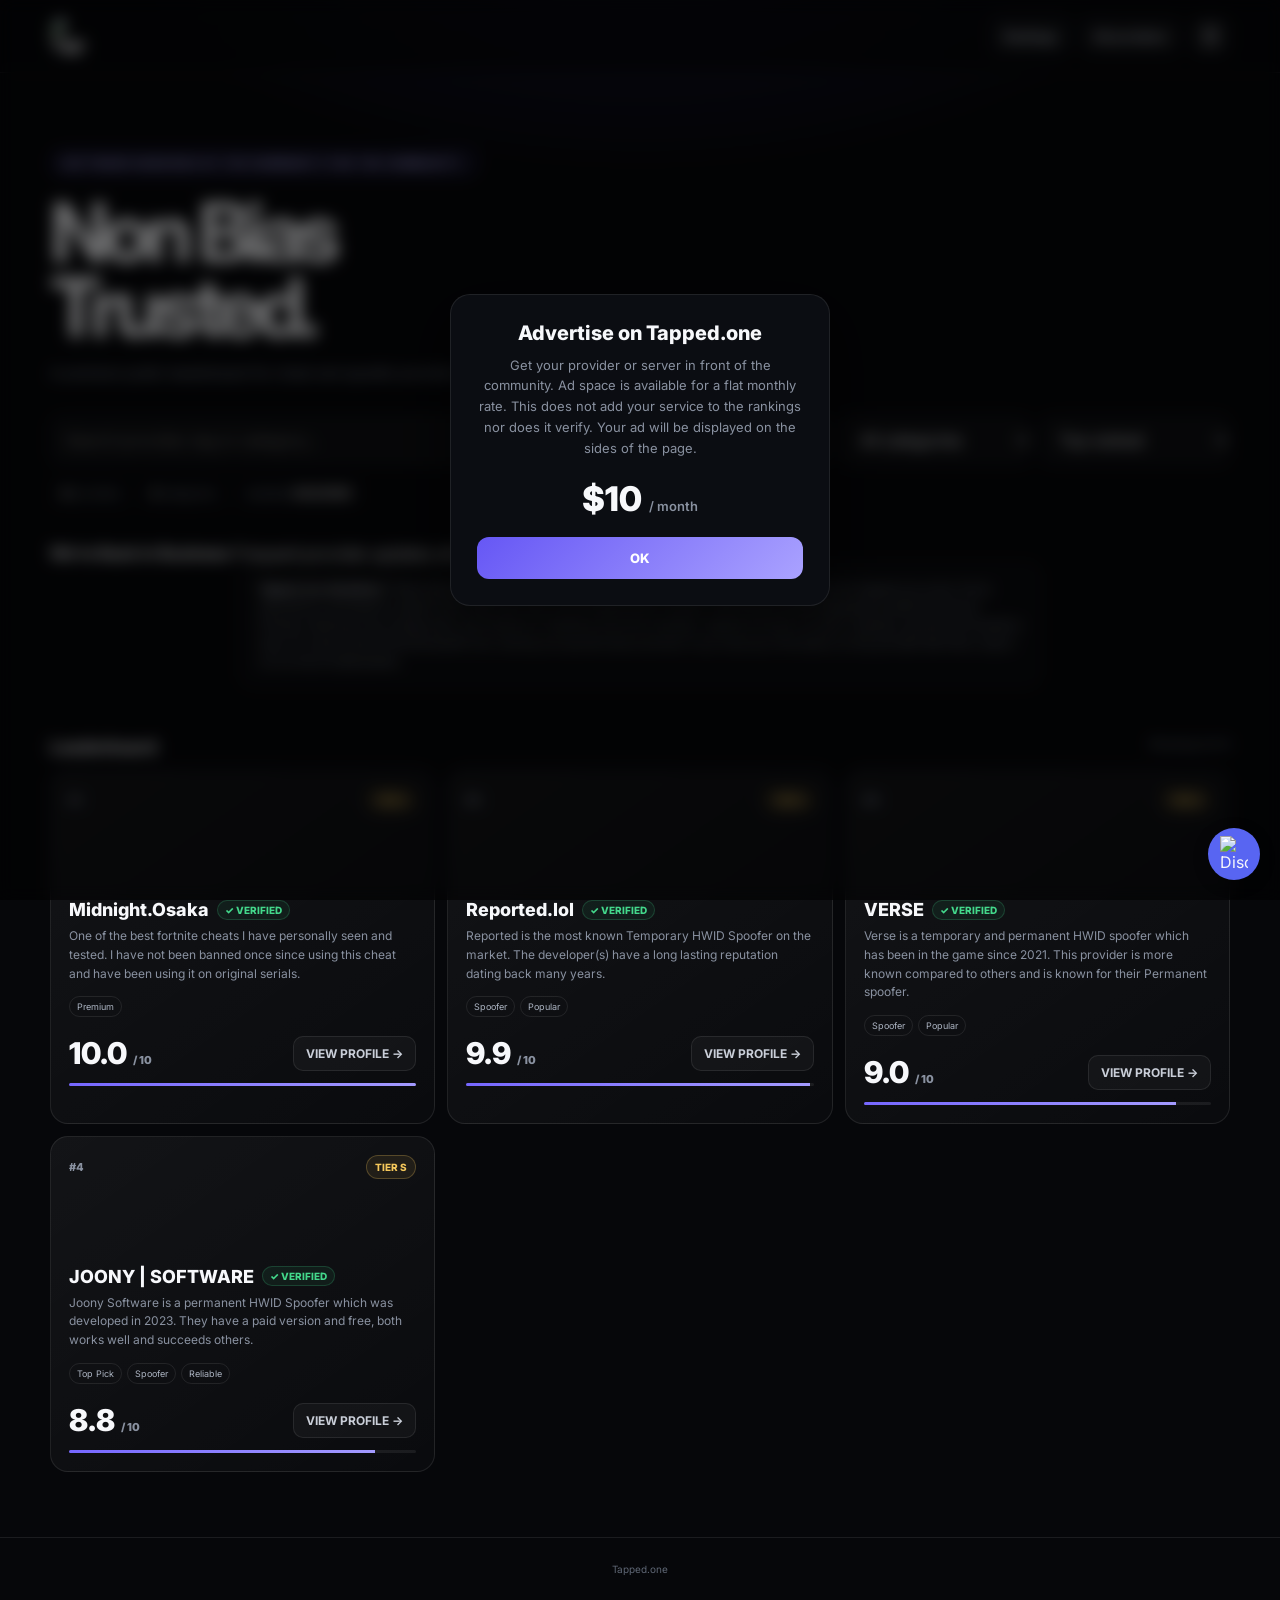
==== commit 68e9490f: "Added relaunch notice" ====
--- a/tapped.html
+++ b/tapped.html
@@ -7,6 +7,32 @@
 <link rel="preconnect" href="https://fonts.googleapis.com"><link rel="preconnect" href="https://fonts.gstatic.com" crossorigin>
 <link href="https://fonts.googleapis.com/css2?family=Inter:wght@400;500;600;700;800&display=swap" rel="stylesheet">
 <style>
+
+
+.relaunch-notice{
+  width:100%;
+  margin:0 0 18px;
+  padding:18px 22px;
+  border:1px solid rgba(118,103,255,.28);
+  border-radius:14px;
+  background:linear-gradient(90deg,rgba(118,103,255,.12),rgba(118,103,255,.045));
+  text-align:center;
+}
+
+.relaunch-notice strong{
+  display:block;
+  color:#fff;
+  font-size:15px;
+  font-weight:800;
+  margin-bottom:5px;
+}
+
+.relaunch-notice span{
+  color:#9da5b3;
+  font-size:12px;
+}
+
+
   .field option{background:#0b0d12;color:var(--text)}
 select.field{color-scheme:dark}
 :root{--bg:#06070a;--line:rgba(255,255,255,.085);--text:#f7f8fb;--muted:#8991a0;--purple:#7667ff;--purple2:#a39aff;--green:#43d88b;--gold:#f5c85b}
@@ -32,6 +58,10 @@
 </a><div class="nav-right"><button class="nav-btn" onclick="scrollToRankings()">Rankings</button><button class="nav-btn" onclick="showAll()">All providers</button><button class="menu-btn" onclick="toggleMenu()" aria-label="Open menu"><span></span><span></span><span></span></button></div></div></header>
 <div id="sideMenu" class="side-menu"><div class="menu-header"><div><div class="menu-title">Tapped.one</div><div class="menu-subtitle">Browse rankings</div></div><button class="menu-close" onclick="toggleMenu()">×</button></div><div class="menu-tabs" id="menuTabs"></div></div><div id="menuBackdrop" class="menu-backdrop" onclick="toggleMenu()"></div>
 <main class="container"><section class="hero"><span class="eyebrow">Software rankings by the community for the community.</span><h1>Non Bias<br>Trusted.</h1><p id="tabDescription">A premium public leaderboard for cheat and spoofer providers.</p><div class="toolbar"><input id="search" class="field" placeholder="Search provider, tag or category..." type="search"><select id="category" class="field"></select><select id="sort" class="field"><option value="rank">Top ranked</option><option value="score">Highest score</option><option value="name">A–Z</option></select></div><div class="stats"><div class="stat"><strong id="count">0</strong> providers</div><div class="stat"><strong id="cats">0</strong> categories</div><div class="stat">Updated <strong id="date">—</strong></div></div></section>
+  <div class="relauch-notice">
+  <strong>We're Back in Business</strong>
+  <span>Frequent provider updates will be coming soon.</span>
+</div>
 <div style="margin:0 auto 50px;max-width:800px;padding:16px 18px;border:1px solid rgba(255,255,255,.08);border-radius:14px;background:rgba(255,255,255,.025);color:#858d9b;font-size:11px;line-height:1.65"><strong style="color:#c7ccd5">Tapped.one disclaimer:</strong> These rankings represent the personal opinions, research and feedback collected by the Tapped.one owner. Some descriptions are based on reports from users and may not be independently verified. They should not be interpreted as definitive factual findings. Rankings may change when new evidence or feedback becomes available. Tapped.one does not sell or operate a spoofer and therefore does not receive direct financial benefit from ranking one spoofer above another. If you have any information on any provider feel free to report via my discord @lazylakes.</div>
 <div id="rankingSection"><div class="section-title"><h2 id="leaderboardTitle">Leaderboard</h2><span id="resultText"></span></div><section id="grid" class="grid"></section></div></main>
 <div id="overlay" class="overlay" onclick="closeIfBackdrop(event)"><div class="modal"><button class="close" onclick="closeModal()">Close</button><div id="detail"></div></div></div><footer>Tapped.one</footer>
